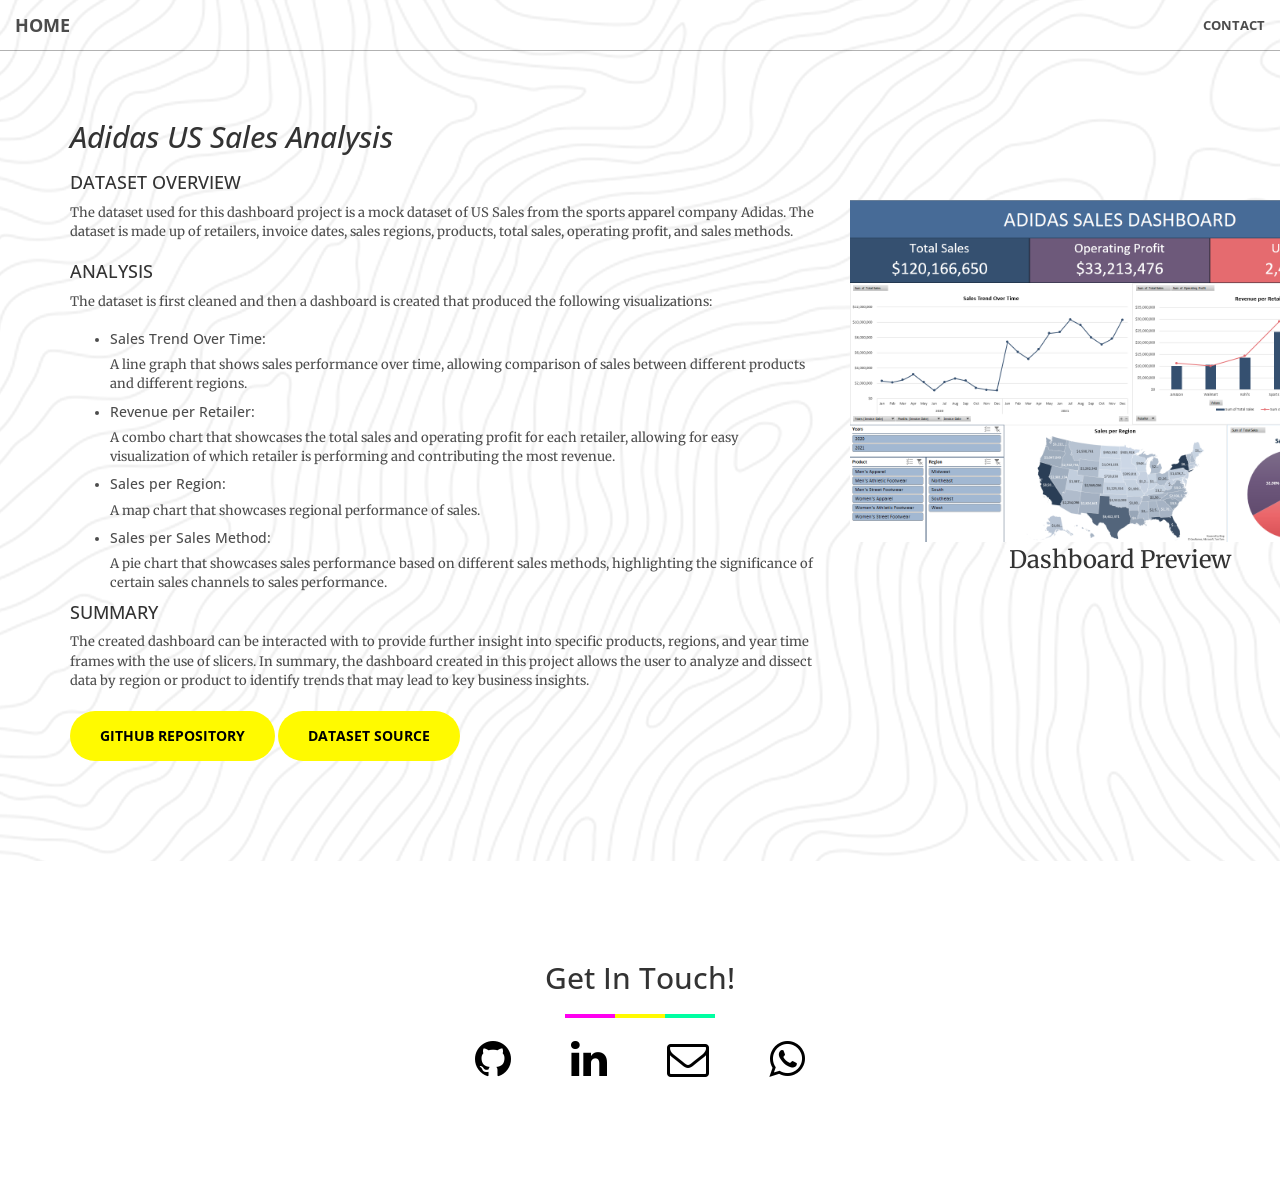
==== adidas us analysis.html @ 7b9a4727 "Add files via upload" ====
<!DOCTYPE html>
<html lang="en">

<head>

    <meta charset="utf-8">
    <meta http-equiv="X-UA-Compatible" content="IE=edge">
    <meta name="viewport" content="width=device-width, initial-scale=1">
    <meta name="description" content="">
    <meta name="author" content="">

    <title>Adidas US Sales Analysis</title>
    <link rel="shortcut icon" href="img/a-icon.ico" />

    <!-- Bootstrap Core CSS -->
    <link rel="stylesheet" href="css/bootstrap.min.css" type="text/css">

    <!-- Custom Fonts -->
    <link href='http://fonts.googleapis.com/css?family=Open+Sans:300italic,400italic,600italic,700italic,800italic,400,300,600,700,800' rel='stylesheet' type='text/css'>
    <link href='http://fonts.googleapis.com/css?family=Merriweather:400,300,300italic,400italic,700,700italic,900,900italic' rel='stylesheet' type='text/css'>
    <link rel="stylesheet" href="font-awesome/css/font-awesome.min.css" type="text/css">

    <!-- Plugin CSS -->
    <link rel="stylesheet" href="css/animate.min.css" type="text/css">

    <!-- Custom CSS -->
    <link rel="stylesheet" href="css/creative.css" type="text/css">

    <!-- HTML5 Shim and Respond.js IE8 support of HTML5 elements and media queries -->
    <!-- WARNING: Respond.js doesn't work if you view the page via file:// -->
    <!--[if lt IE 9]>
        <script src="https://oss.maxcdn.com/libs/html5shiv/3.7.0/html5shiv.js"></script>
        <script src="https://oss.maxcdn.com/libs/respond.js/1.4.2/respond.min.js"></script>
    <![endif]-->

</head>

<body id="page-top">

    <nav id="mainNav" class="navbar navbar-default navbar-fixed-top">
        <div class="container-fluid">
            <!-- Brand and toggle get grouped for better mobile display -->
            <div class="navbar-header">
                <button type="button" class="navbar-toggle collapsed" data-toggle="collapse" data-target="#bs-example-navbar-collapse-1">
                    <span class="sr-only">Toggle navigation</span>
                    <span class="icon-bar"></span>
                    <span class="icon-bar"></span>
                    <span class="icon-bar"></span>
                </button>
                <a class="navbar-brand page-scroll"  href="index.html">Home</a>
            </div>

            <!-- Collect the nav links, forms, and other content for toggling -->
            <div class="collapse navbar-collapse" id="bs-example-navbar-collapse-1">
                <ul class="nav navbar-nav navbar-right">
                    <li>
                        <a class="page-scroll" href="#contact">Contact</a>
                    </li>
                </ul>
            </div>
            <!-- /.navbar-collapse -->
        </div>
        <!-- /.container-fluid -->
    </nav>

    <section class="project-background" id="about">
        <div class="container">
            <div class="row">
                <div class="col-lg-8 text-center" style="text-align: left">
                    <!-- <hr class="light"> -->
                    <h2 style="font-style: italic">Adidas US Sales Analysis<h2>
                    <h4>DATASET OVERVIEW</h4>
                    <p class="text-faded" style="font-size: small">
                    The dataset used for this dashboard project is a mock dataset of US Sales from the sports apparel company Adidas. The dataset is made up of retailers, invoice dates, sales regions, products, total sales, operating profit, and sales methods. </p>
                    <h4>ANALYSIS</h4>
                    <p class="text-faded" style="font-size: small">
                    The dataset is first cleaned and then a dashboard is created that produced the following visualizations:
                    </p>
                    <ul class="text-faded" style="font-size: small">
                        <li>
                            <h5>Sales Trend Over Time:</h5>A line graph that shows sales performance over time, allowing comparison of sales between different products and different regions.
                        </li>
                        <li>
                            <h5>Revenue per Retailer:</h5>A combo chart that showcases the total sales and operating profit for each retailer, allowing for easy visualization of which retailer is performing and contributing the most revenue.
                        </li>
                        <li>
                            <h5>Sales per Region:</h5>A map chart that showcases regional performance of sales.
                        </li>
                        <li>
                            <h5>Sales per Sales Method:</h5>A pie chart that showcases sales performance based on different sales methods, highlighting the significance of certain sales channels to sales performance.
                        </li>                        
                    </ul>
                     <h4>SUMMARY</h4>
                    <p class="text-faded" style="font-size: small">
                    The created dashboard can be interacted with to provide further insight into specific products, regions, and year time frames with the use of slicers. In summary, the dashboard created in this project allows the user to analyze and dissect data by region or product to identify trends that may lead to key business insights.
                    </p>
                   <a href="https://github.com/DarrylYuma/Excel-Data-Analysis-Projects/tree/main/Adidas%20US%20Sales%20Analysis" class="btn btn-primary btn-xl page-scroll" target="_blank">GitHub Repository</a>
                   <a href="https://www.kaggle.com/datasets/heemalichaudhari/adidas-sales-dataset/data" class="btn btn-primary btn-xl page-scroll" target="_blank" style="background-color: ">Dataset Source</a>
                </div>
          <div class="col-lg-4 text-center" style="padding-top: 100px">
    <img src="img/Adidas US Sales Dashboard.png"
         class="img-responsive"
         alt=""
         style="display:block; margin:auto; width:150%; max-width:none;">

    <p style="width:150%; margin:auto;">
        Dashboard Preview
    </p>
</div>
            </div>
        </div>
    </section>

    <section id="contact">
        <div class="container">
            <div class="row" class="call-to-action">
                <div class="col-lg-8 col-lg-offset-2 text-center">
                    <h2 class="section-heading">Get In Touch!</h2>
                    <hr class="primary">
                </div>
                    <div class="contact-icons">
                    <a href="https://github.com/DarrylYuma" class="fa fa-github fa-3x wow bounceIn"></a>

                    <a href="https://www.linkedin.com/in/darryl-yuma-ardhika/" class="fa fa-linkedin fa-3x wow bounceIn"></a>

                    <a href="mailto:darryl.ardhika23@gmail.com" class="fa fa-envelope-o fa-3x wow bounceIn"></a>

                    <a href="https://wa.me/6281218572953" class="fa fa-whatsapp fa-3x wow bounceIn"></a>
                </div>
            </div>
        </div>
    </section>

    <!-- jQuery -->
    <script src="js/jquery.js"></script>

    <!-- Bootstrap Core JavaScript -->
    <script src="js/bootstrap.min.js"></script>

    <!-- Plugin JavaScript -->
    <script src="js/jquery.easing.min.js"></script>
    <script src="js/jquery.fittext.js"></script>
    <script src="js/wow.min.js"></script>

    <!-- Custom Theme JavaScript -->
    <script src="js/creative.js"></script>

</body>

</html>
---- css/creative.css ----
/*!
 * Start Bootstrap - Creative Bootstrap Theme (http://startbootstrap.com)
 * Code licensed under the Apache License v2.0.
 * For details, see http://www.apache.org/licenses/LICENSE-2.0.
 */

html,
body {
    width: 100%;
    height: 100%;
}

body {
    font-family: Merriweather,'Helvetica Neue',Arial,sans-serif;
}

hr {
    max-width: 150px;
    height: 4px;
    border: none;
    background: linear-gradient(
        to right,
        #ff00f0 0%,
        #ff00f0 33.33%,

        #FFFA00 33.33%,
        #FFFA00 66.66%,

        #00ffa2 66.66%,
        #00ffa2 100%
    );
}

hr.light {
    border-color: #000000;
}

a {
    color: #000000;
    -webkit-transition: all .35s;
    -moz-transition: all .35s;
    transition: all .35s;
}

a:hover,
a:focus {
    color: #000000;
}

h1,
h2,
h3,
h4,
h5,
h6 {
    font-family: 'Open Sans','Helvetica Neue',Arial,sans-serif;
}

p {
    margin-bottom: 20px;
    font-size: 16px;
    line-height: 1.5;
}

.bg-primary {
    background-color: #fffa00;
}

.bg-dark {
    color: #000000;
    background-color: #222;
}

.project-background {
    background-image: url("../img/bg\ graphic.png");
    background-color: #ffffff;
}

.project-page-bg {
    background-color: #3b3f3f;
    background-image: url("../img/bg\ graphic.png");
    background-size: cover;
    background-position: center;
    background-repeat: no-repeat;
}

.text-faded {
    color: rgba(0, 0, 0, 0.7);
}

section {
    padding: 100px 0;
}

aside {
    padding: 50px 0;
}

.no-padding {
    padding: 0;
}

.navbar-default {
    border-color: rgb(255, 255, 255);
    font-family: 'Open Sans','Helvetica Neue',Arial,sans-serif;
    background-color: #ffffff;
    -webkit-transition: all .35s;
    -moz-transition: all .35s;
    transition: all .35s;
}

.navbar-default .navbar-header .navbar-brand {
    text-transform: uppercase;
    font-family: 'Open Sans','Helvetica Neue',Arial,sans-serif;
    font-weight: 700;
    color: #fffa00;
}

.navbar-default .navbar-header .navbar-brand:hover,
.navbar-default .navbar-header .navbar-brand:focus {
    color: #fffa00;
}

.navbar-default .nav > li>a,
.navbar-default .nav>li>a:focus {
    text-transform: uppercase;
    font-size: 13px;
    font-weight: 700;
    color: #222;
}

.navbar-default .nav > li>a:hover,
.navbar-default .nav>li>a:focus:hover {
    color: #fffa00;
}

.navbar-default .nav > li.active>a,
.navbar-default .nav>li.active>a:focus {
    color: #000000!important;
    background-color: transparent;
}

.navbar-default .nav > li.active>a:hover,
.navbar-default .nav>li.active>a:focus:hover {
    background-color: transparent;
}

@media(min-width:768px) {
    .navbar-default {
        border-color: rgba(0, 0, 0, 0.3);
        background-color: transparent;
    }

    .navbar-default .navbar-header .navbar-brand {
        color: rgba(0, 0, 0, 0.7);
    }

    .navbar-default .navbar-header .navbar-brand:hover,
    .navbar-default .navbar-header .navbar-brand:focus {
        color: #000000;
    }

    .navbar-default .nav > li>a,
    .navbar-default .nav>li>a:focus {
        color: rgba(0, 0, 0, 0.7);
    }

    .navbar-default .nav > li>a:hover,
    .navbar-default .nav>li>a:focus:hover {
        color: #000000;
    }

    .navbar-default.affix {
        border-color: rgb(255, 255, 255);
        background-color: #ffffff;
    }

    .navbar-default.affix .navbar-header .navbar-brand {
        font-size: 14px;
        color: #000000;
    }

    .navbar-default.affix .navbar-header .navbar-brand:hover,
    .navbar-default.affix .navbar-header .navbar-brand:focus {
        color: #000000;
    }

    .navbar-default.affix .nav > li>a,
    .navbar-default.affix .nav>li>a:focus {
        color: #222;
    }

    .navbar-default.affix .nav > li>a:hover,
    .navbar-default.affix .nav>li>a:focus:hover {
        color: #000000;
    }
}

header {
    position: relative;
    width: 100%;
    min-height: auto;
    text-align: center;
    color: #000000;
    background-image: url(../img/bg\ graphic.png);
    background-position: center;
    -webkit-background-size: cover;
    -moz-background-size: cover;
    background-size: cover;
    -o-background-size: cover;
}

header .header-content {
    position: relative;
    width: 100%;
    padding: 100px 15px;
    text-align: center;
}

header .header-content .header-content-inner h1 {
    margin-top: 0;
    margin-bottom: 0;
    text-transform: uppercase;
    font-weight: 700;
}

header .header-content .header-content-inner hr {
    margin: 30px auto;
}

header .header-content .header-content-inner p {
    margin-bottom: 50px;
    font-size: 16px;
    font-weight: 300;
    color: rgba(0, 0, 0, 0.7);
}

@media(min-width:768px) {
    header {
        min-height: 100%;
    }

    header .header-content {
        position: absolute;
        top: 50%;
        padding: 0 50px;
        -webkit-transform: translateY(-50%);
        -ms-transform: translateY(-50%);
        transform: translateY(-50%);
    }

    header .header-content .header-content-inner {
        margin-right: auto;
        margin-left: auto;
        max-width: 1000px;
    }

    header .header-content .header-content-inner p {
        margin-right: auto;
        margin-left: auto;
        max-width: 80%;
        font-size: 18px;
    }
}

.section-heading {
    margin-top: 0;
}

.service-box {
    margin: 50px auto 0;
    max-width: 400px;
}

@media(min-width:992px) {
    .service-box {
        margin: 20px auto 0;
    }
}

.service-box p {
    margin-bottom: 0;
}

.portfolio-box {
    display: block;
    position: relative;
    margin: 0 auto;
    max-width: 650px;
}

.portfolio-box .portfolio-box-caption {
    display: block;
    position: absolute;
    bottom: 0;
    width: 100%;
    height: 100%;
    text-align: center;
    color: #000000;
    opacity: 0;
    background: #fffa00;
    -webkit-transition: all .35s;
    -moz-transition: all .35s;
    transition: all .35s;
}

.portfolio-box .portfolio-box-caption .portfolio-box-caption-content {
    position: absolute;
    top: 50%;
    width: 100%;
    text-align: center;
    transform: translateY(-50%);
}

.portfolio-box .portfolio-box-caption .portfolio-box-caption-content .project-category,
.portfolio-box .portfolio-box-caption .portfolio-box-caption-content .project-name {
    padding: 0 15px;
    font-family: 'Open Sans','Helvetica Neue',Arial,sans-serif;
}

.portfolio-box .portfolio-box-caption .portfolio-box-caption-content .project-category {
    text-transform: uppercase;
    font-size: 14px;
    font-weight: 600;
}

.portfolio-box .portfolio-box-caption .portfolio-box-caption-content .project-name {
    font-size: 18px;
}

.portfolio-box:hover .portfolio-box-caption {
    opacity: 1;
}

@media(min-width:768px) {
    .portfolio-box .portfolio-box-caption .portfolio-box-caption-content .project-category {
        font-size: 16px;
    }

    .portfolio-box .portfolio-box-caption .portfolio-box-caption-content .project-name {
        font-size: 22px;
    }
}

.call-to-action h2 {
    margin: 0 auto 20px;
}

.text-primary {
    color: #000000;
}

.no-gutter > [class*=col-] {
    padding-right: 0;
    padding-left: 0;
}

.btn-default {
    border-color: #fffa00;
    color: #222;
    background-color: #fff;
    -webkit-transition: all .35s;
    -moz-transition: all .35s;
    transition: all .35s;
}

.btn-default:hover,
.btn-default:focus,
.btn-default.focus,
.btn-default:active,
.btn-default.active,
.open > .dropdown-toggle.btn-default {
    border-color: #000000;
    color: #222;
    background-color: #000000;
}

.btn-default:active,
.btn-default.active,
.open > .dropdown-toggle.btn-default {
    background-image: none;
}

.btn-default.disabled,
.btn-default[disabled],
fieldset[disabled] .btn-default,
.btn-default.disabled:hover,
.btn-default[disabled]:hover,
fieldset[disabled] .btn-default:hover,
.btn-default.disabled:focus,
.btn-default[disabled]:focus,
fieldset[disabled] .btn-default:focus,
.btn-default.disabled.focus,
.btn-default[disabled].focus,
fieldset[disabled] .btn-default.focus,
.btn-default.disabled:active,
.btn-default[disabled]:active,
fieldset[disabled] .btn-default:active,
.btn-default.disabled.active,
.btn-default[disabled].active,
fieldset[disabled] .btn-default.active {
    border-color: #fff;
    background-color: #fff;
}

.btn-default .badge {
    color: #fff;
    background-color: #222;
}

.btn-primary {
    border-color: #000000;
    color: #000000;
    background-color: #fffa00;
    -webkit-transition: all .35s;
    -moz-transition: all .35s;
    transition: all .35s;
}

.btn-primary:hover,
.btn-primary:focus,
.btn-primary.focus,
.btn-primary:active,
.btn-primary.active,
.open > .dropdown-toggle.btn-primary {
    border-color: #fffa00;
    color: #000000;
    background-color: #fffa00;
}

.btn-primary:active,
.btn-primary.active,
.open > .dropdown-toggle.btn-primary {
    background-image: none;
}

.btn-primary.disabled,
.btn-primary[disabled],
fieldset[disabled] .btn-primary,
.btn-primary.disabled:hover,
.btn-primary[disabled]:hover,
fieldset[disabled] .btn-primary:hover,
.btn-primary.disabled:focus,
.btn-primary[disabled]:focus,
fieldset[disabled] .btn-primary:focus,
.btn-primary.disabled.focus,
.btn-primary[disabled].focus,
fieldset[disabled] .btn-primary.focus,
.btn-primary.disabled:active,
.btn-primary[disabled]:active,
fieldset[disabled] .btn-primary:active,
.btn-primary.disabled.active,
.btn-primary[disabled].active,
fieldset[disabled] .btn-primary.active {
    border-color: #fffa00;
    background-color: #fffa00;
}

.btn-primary .badge {
    color: #000000;
    background-color: #fff;
}

.btn {
    border: 0;
    border-radius: 300px;
    text-transform: uppercase;
    font-family: 'Open Sans','Helvetica Neue',Arial,sans-serif;
    font-weight: 700;
}

.btn-xl {
    padding: 15px 30px;
}

::-moz-selection {
    text-shadow: none;
    color: #fff;
    background: #222;
}

::selection {
    text-shadow: none;
    color: #fff;
    background: #222;
}

img::selection {
    color: #fff;
    background: 0 0;
}

img::-moz-selection {
    color: #fff;
    background: 0 0;
}

body {
    webkit-tap-highlight-color: #222;
}

#projects .text-muted {
    color: #ffffff;
}

#projects h2,
#projects h3 {
    color: #ffffff;
}

.contact-icons {
    display: flex;
    justify-content: center;
    gap: 60px;
    width: 100%;
    margin-top: 30px;
}

#about p {
    font-size: 24px;
}

.navbar-default .nav > li > a {
    position: relative;
    overflow: hidden;
    z-index: 1;
}

.navbar-default .nav > li > a::before {
    content: "";
    position: absolute;
    top: 0;
    left: -100%;
    width: 100%;
    height: 100%;
    background: #fffa00;
    transition: left 0.3s ease;
    z-index: -1;
}

.navbar-default .nav > li > a:hover::before {
    left: 0;
}

.navbar-default .nav > li > a:hover {
    color: #000000;
}

.navbar-default .navbar-brand {
    position: relative;
    overflow: hidden;
    z-index: 1;
}

.navbar-default .navbar-brand::before {
    content: "";
    position: absolute;
    top: 0;
    left: -100%;
    width: 100%;
    height: 100%;
    background: #fffa00;
    transition: left 0.3s ease;
    z-index: -1;
}

.navbar-default .navbar-brand:hover::before {
    left: 0;
}
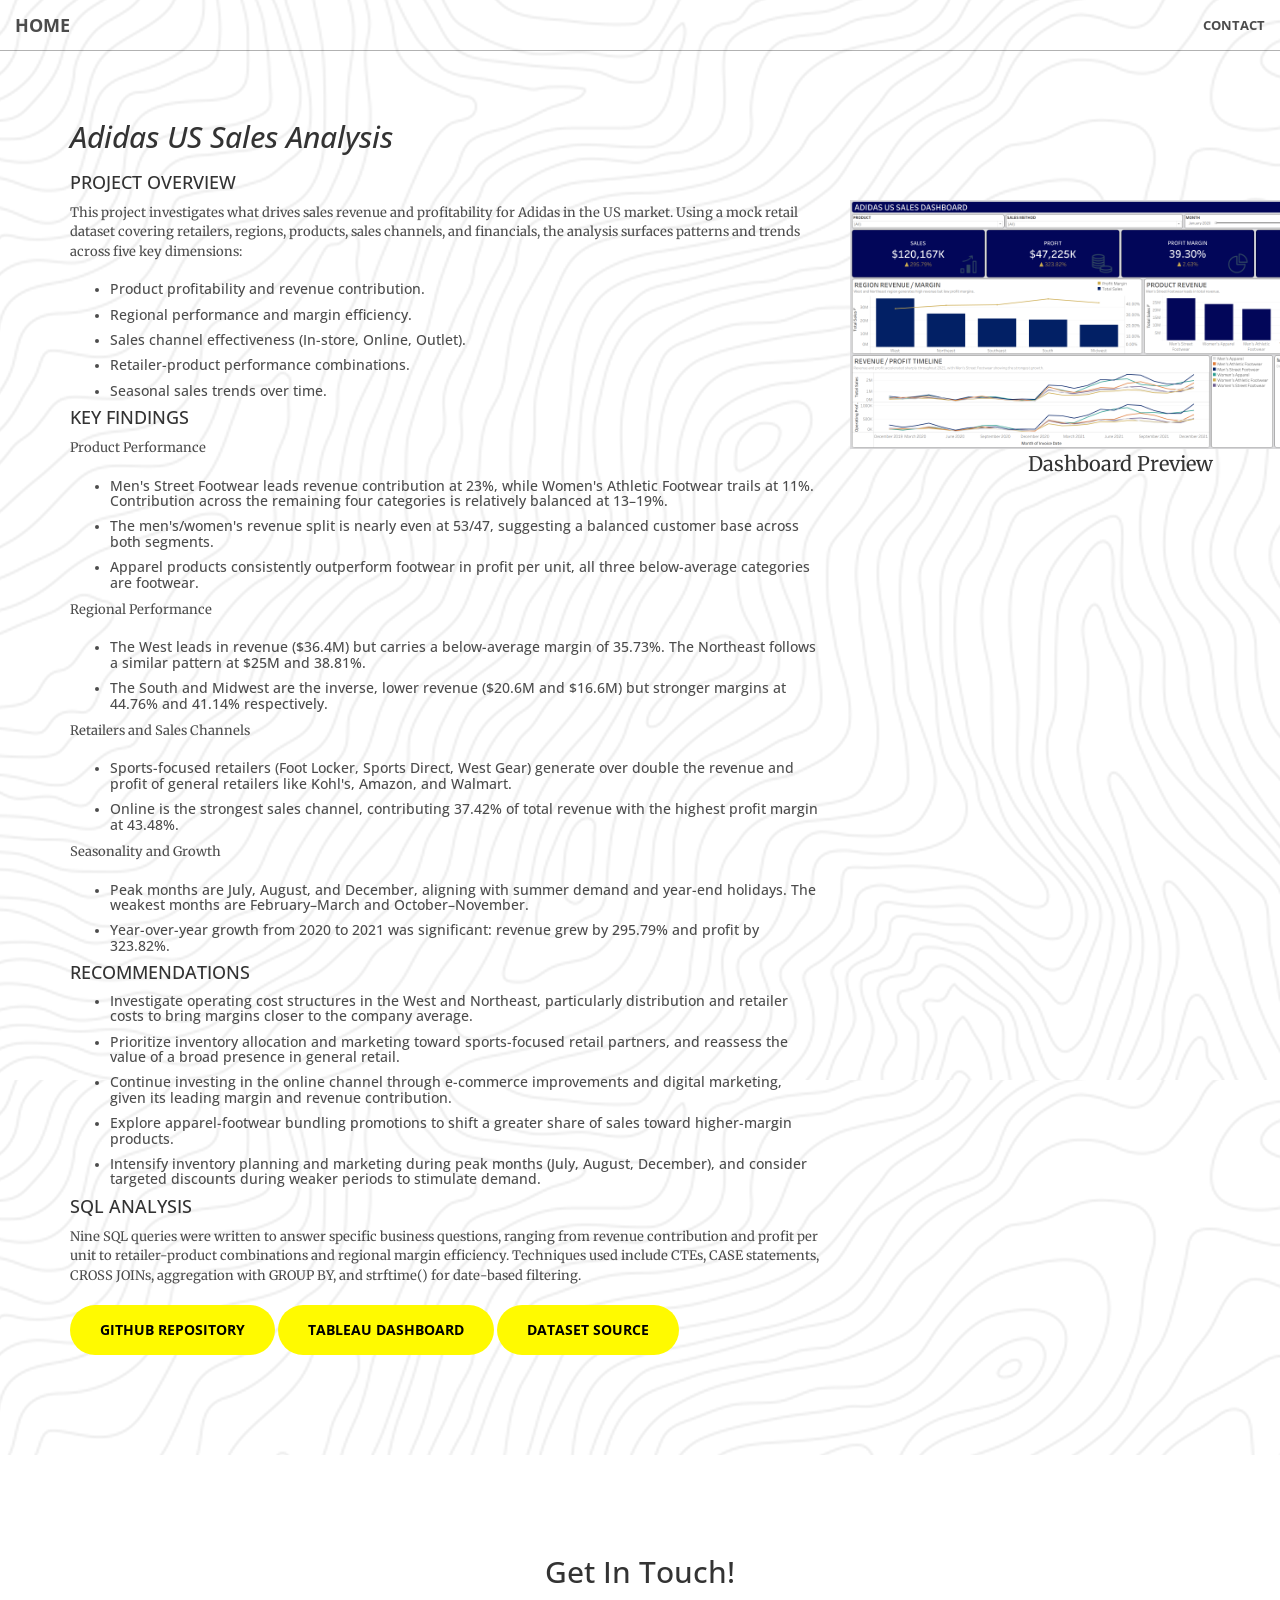
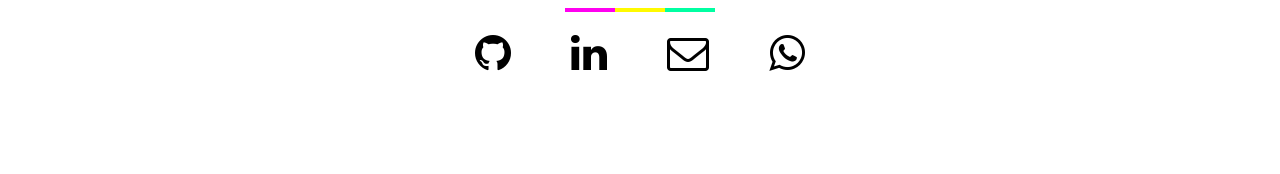
==== commit 2f24663d: "Update adidas us analysis.html" ====
--- a/adidas us analysis.html
+++ b/adidas us analysis.html
@@ -69,36 +69,99 @@
                 <div class="col-lg-8 text-center" style="text-align: left">
                     <!-- <hr class="light"> -->
                     <h2 style="font-style: italic">Adidas US Sales Analysis<h2>
-                    <h4>DATASET OVERVIEW</h4>
-                    <p class="text-faded" style="font-size: small">
-                    The dataset used for this dashboard project is a mock dataset of US Sales from the sports apparel company Adidas. The dataset is made up of retailers, invoice dates, sales regions, products, total sales, operating profit, and sales methods. </p>
-                    <h4>ANALYSIS</h4>
-                    <p class="text-faded" style="font-size: small">
-                    The dataset is first cleaned and then a dashboard is created that produced the following visualizations:
-                    </p>
-                    <ul class="text-faded" style="font-size: small">
-                        <li>
-                            <h5>Sales Trend Over Time:</h5>A line graph that shows sales performance over time, allowing comparison of sales between different products and different regions.
-                        </li>
-                        <li>
-                            <h5>Revenue per Retailer:</h5>A combo chart that showcases the total sales and operating profit for each retailer, allowing for easy visualization of which retailer is performing and contributing the most revenue.
-                        </li>
-                        <li>
-                            <h5>Sales per Region:</h5>A map chart that showcases regional performance of sales.
-                        </li>
-                        <li>
-                            <h5>Sales per Sales Method:</h5>A pie chart that showcases sales performance based on different sales methods, highlighting the significance of certain sales channels to sales performance.
+                    <h4>PROJECT OVERVIEW</h4>
+                    <p class="text-faded" style="font-size: small">
+                    This project investigates what drives sales revenue and profitability for Adidas in the US market. Using a mock retail dataset covering retailers, regions, products, sales channels, and financials, the analysis surfaces patterns and trends across five key dimensions:</p>
+                    <ul class="text-faded" style="font-size: small">
+                        <li>
+                            <h5>Product profitability and revenue contribution.</h5>
+                        </li>
+                        <li>
+                            <h5>Regional performance and margin efficiency.</h5>
+                        <li>
+                            <h5>Sales channel effectiveness (In-store, Online, Outlet).</h5>
+                        </li>
+                        <li>
+                            <h5>Retailer-product performance combinations.</h5>
+                        </li>
+                        <li>
+                            <h5>Seasonal sales trends over time.</h5>
                         </li>                        
                     </ul>
-                     <h4>SUMMARY</h4>
-                    <p class="text-faded" style="font-size: small">
-                    The created dashboard can be interacted with to provide further insight into specific products, regions, and year time frames with the use of slicers. In summary, the dashboard created in this project allows the user to analyze and dissect data by region or product to identify trends that may lead to key business insights.
-                    </p>
-                   <a href="https://github.com/DarrylYuma/Excel-Data-Analysis-Projects/tree/main/Adidas%20US%20Sales%20Analysis" class="btn btn-primary btn-xl page-scroll" target="_blank">GitHub Repository</a>
+                    <h4>KEY FINDINGS</h4>
+                    <p class="text-faded" style="font-size: small">
+                    Product Performance
+                    </p>
+                    <ul class="text-faded" style="font-size: small">
+                        <li>
+                            <h5>Men's Street Footwear leads revenue contribution at 23%, while Women's Athletic Footwear trails at 11%. Contribution across the remaining four categories is relatively balanced at 13–19%.</h5>
+                        </li>
+                        <li>
+                            <h5>The men's/women's revenue split is nearly even at 53/47, suggesting a balanced customer base across both segments.</h5>
+                        </li>
+                        <li>
+                            <h5>Apparel products consistently outperform footwear in profit per unit, all three below-average categories are footwear.</h5>                      
+                    </ul>
+                    <p class="text-faded" style="font-size: small">
+                    Regional Performance
+                    </p>
+                    <ul class="text-faded" style="font-size: small">
+                        <li>
+                            <h5>The West leads in revenue ($36.4M) but carries a below-average margin of 35.73%. The Northeast follows a similar pattern at $25M and 38.81%.</h5>
+                        </li>
+                        <li>
+                            <h5>The South and Midwest are the inverse, lower revenue ($20.6M and $16.6M) but stronger margins at 44.76% and 41.14% respectively.</h5>
+                        </li>                    
+                    </ul>
+                    <p class="text-faded" style="font-size: small">
+                    Retailers and Sales Channels
+                    </p>
+                    <ul class="text-faded" style="font-size: small">
+                        <li>
+                            <h5>Sports-focused retailers (Foot Locker, Sports Direct, West Gear) generate over double the revenue and profit of general retailers like Kohl's, Amazon, and Walmart.</h5>
+                        </li>
+                        <li>
+                            <h5>Online is the strongest sales channel, contributing 37.42% of total revenue with the highest profit margin at 43.48%.</h5>
+                        </li>                    
+                    </ul>
+                    <p class="text-faded" style="font-size: small">
+                    Seasonality and Growth
+                    </p>
+                    <ul class="text-faded" style="font-size: small">
+                        <li>
+                            <h5>Peak months are July, August, and December, aligning with summer demand and year-end holidays. The weakest months are February–March and October–November.</h5>
+                        </li>
+                        <li>
+                            <h5>Year-over-year growth from 2020 to 2021 was significant: revenue grew by 295.79% and profit by 323.82%.</h5>
+                        </li>                    
+                    </ul>
+                     <h4>RECOMMENDATIONS</h4>
+                    <ul class="text-faded" style="font-size: small">
+                        <li>
+                            <h5>Investigate operating cost structures in the West and Northeast, particularly distribution and retailer costs to bring margins closer to the company average.</h5>
+                        </li>
+                        <li>
+                            <h5>Prioritize inventory allocation and marketing toward sports-focused retail partners, and reassess the value of a broad presence in general retail.</h5>
+                        </li>
+                        <li>
+                            <h5>Continue investing in the online channel through e-commerce improvements and digital marketing, given its leading margin and revenue contribution.</h5>
+                        </li>
+                        <li>
+                            <h5>Explore apparel-footwear bundling promotions to shift a greater share of sales toward higher-margin products.</h5>
+                        </li>
+                        <li>
+                            <h5>Intensify inventory planning and marketing during peak months (July, August, December), and consider targeted discounts during weaker periods to stimulate demand.</h5>
+                        </li>                      
+                    </ul>
+                    <h4>SQL ANALYSIS</h4>
+                    <p class="text-faded" style="font-size: small">
+                    Nine SQL queries were written to answer specific business questions, ranging from revenue contribution and profit per unit to retailer-product combinations and regional margin efficiency. Techniques used include CTEs, CASE statements, CROSS JOINs, aggregation with GROUP BY, and strftime() for date-based filtering.</p>
+                   <a href="https://github.com/DarrylYuma/Data-Analytics-Projects/tree/main/Adidas%20US%20Sales%20Analysis" class="btn btn-primary btn-xl page-scroll" target="_blank">GitHub Repository</a>
+                   <a href="https://public.tableau.com/app/profile/darryl.yuma/viz/AdidasUSSales_17826375574330/DashboardPublic" class="btn btn-primary btn-xl page-scroll" target="_blank">Tableau Dashboard</a>
                    <a href="https://www.kaggle.com/datasets/heemalichaudhari/adidas-sales-dataset/data" class="btn btn-primary btn-xl page-scroll" target="_blank" style="background-color: ">Dataset Source</a>
                 </div>
           <div class="col-lg-4 text-center" style="padding-top: 100px">
-    <img src="img/Adidas US Sales Dashboard.png"
+    <img src="img/Adidas US Sales Dashboard new.png"
          class="img-responsive"
          alt=""
          style="display:block; margin:auto; width:150%; max-width:none;">
--- a/css/creative.css
+++ b/css/creative.css
@@ -113,12 +113,12 @@
     text-transform: uppercase;
     font-family: 'Open Sans','Helvetica Neue',Arial,sans-serif;
     font-weight: 700;
-    color: #fffa00;
+    color: #000000;
 }
 
 .navbar-default .navbar-header .navbar-brand:hover,
 .navbar-default .navbar-header .navbar-brand:focus {
-    color: #fffa00;
+    color: #000000;
 }
 
 .navbar-default .nav > li>a,
@@ -517,7 +517,7 @@
 }
 
 #about p {
-    font-size: 24px;
+    font-size: 20px;
 }
 
 .navbar-default .nav > li > a {
@@ -568,3 +568,9 @@
     left: 0;
 }
 
+.bg-primary#about {
+    background-image: url("../img/about\ me\ bg.png");
+    background-size: cover;
+    background-position: center;
+    background-repeat: no-repeat;
+}
